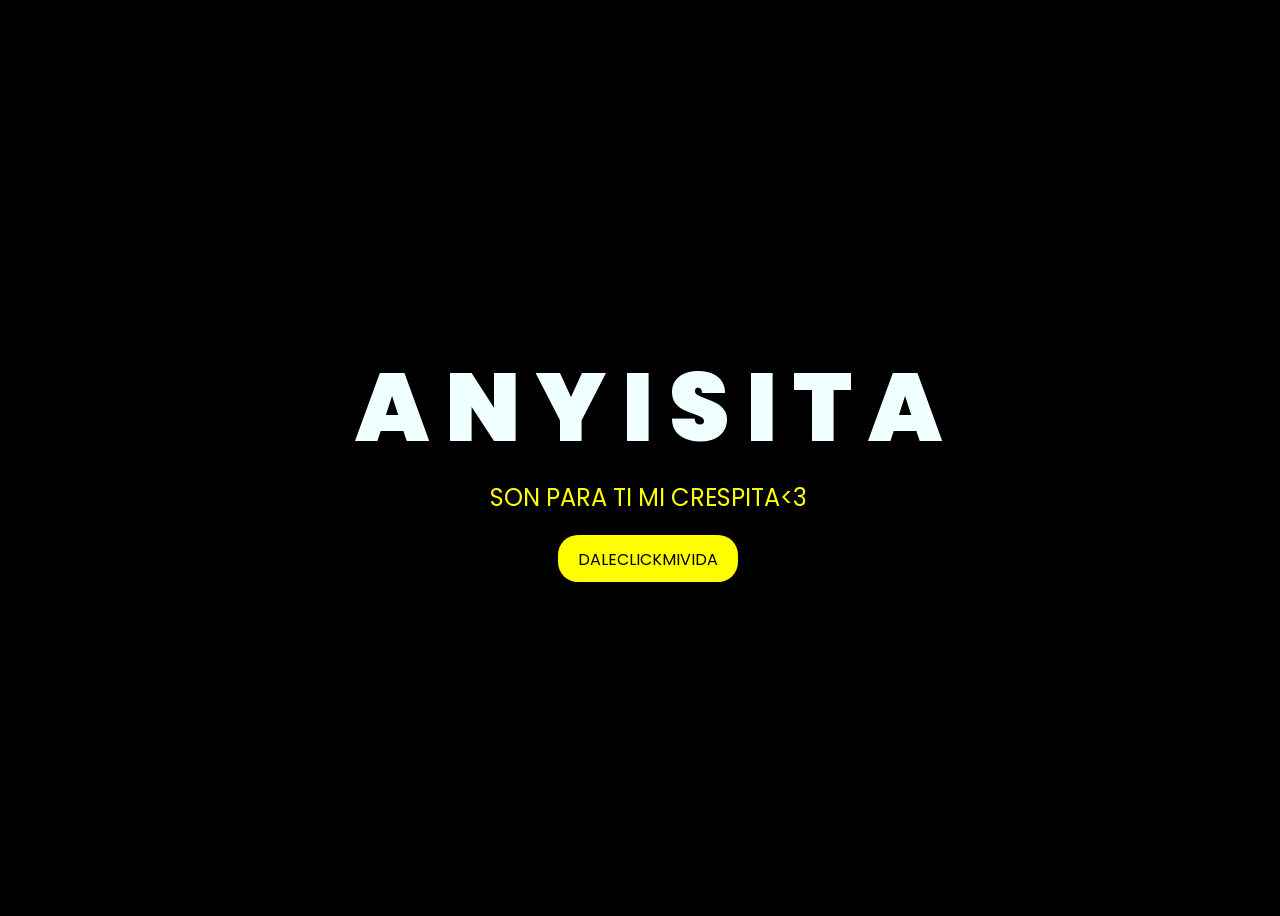
==== index.html @ 29207224 "Mover contenido a raiz y renombrar a index.html" ====
<!DOCTYPE html>
<html lang="es">
<head>
    <meta charset="UTF-8">
    <meta http-equiv="X-UA-Compatible" content="IE=edge">
    <meta name="viewport" content="width=device-width, initial-scale=1.0">
    <link rel="stylesheet" href="DATOS/css/style.css">
    <link rel="icon" href="DATOS/img/flowers.png" type="image/x-icon">
    <title>FLORES</title>
</head>
<body>
    <div class="greetings">

        <span>A</span>
        <span>N</span>
        <span>Y</span>
        <span>I</span>
        <span>S</span>
        <span>I</span>
         <span>T</span>
          <span>A</span>
    </div>
    <div class="greetings">
        <span></span>
        <span></span>
        <span></span>
        <span></span>
        <span></span>
        <span></span>
    </div>
    <div class="description">
        <span>SON PARA TI MI CRESPITA<3</span>
    </div>
    <div class="button">
        <button>
            <a href="DATOS/FLORES.html">DALECLICKMIVIDA</a>
        </button>
    </div>
</body>
</html>
---- DATOS/css/style.css ----
@import url('https://fonts.googleapis.com/css2?family=Poppins:ital,wght@0,500;1,900&display=swap');
*{
    font-family: 'Poppins',cursive;
}
body{
    color: azure;
    width: 100%;
    height: 100vh;
    display: flex;
    flex-direction: column;
    align-items: center;
    justify-content: center;
    background-color: black;
}
.greetings{
    font-size: 6rem;
    font-weight: 900;
}
.greetings > span{
    animation: glow 2.5s ease-in-out infinite;
}
@keyframes glow{
    0%, 100%{
        color: #fff;
        text-shadow: 0 0 12px #fbff00, 0 0 50px #fbff00, 0 0 100px #fbff00;
    }
    10%, 90%{
        color: #696565;
        text-shadow: none;
    }
}
.greetings > span:nth-child(2){
    animation-delay: .2s ;
}
.greetings > span:nth-child(3){
    animation-delay: .4s ;
}
.greetings > span:nth-child(4){
    animation-delay: .6s;
}
.greetings > span:nth-child(5){
    animation-delay: .8s;
}

.description{
    font-size: 1.5rem;
    margin-bottom: 20px;
}

.button a{
    text-decoration: none;
    font-size: 1rem;
    color: #111;
}

@media screen and (max-width:574px){
    .greetings{
        display: block;
        font-size: 3rem;
        font-weight: 500;
        text-align: center;
    }
    .description{
        font-size: 1rem;
    }
    
    .button a{
        font-size: .5rem;
    }
}

.description{
    color: #fbff00;
}

/* Estilo para el botón */
.button button {
    background-color: yellow; /* Fondo amarillo */
    border: none; /* Sin bordes */
    padding: 10px 20px; /* Ajusta el relleno según tu preferencia */
    font-size: 18px; /* Tamaño de fuente */
    cursor: pointer;
    position: relative; /* Necesario para el resplandor */
    border-radius: 20px; /* Esquinas redondeadas */
    transition: background-color 0.3s ease-in-out; /* Transición suave para el color de fondo */
  }
  
  /* Estilo para el enlace dentro del botón */
  .button button a {
    text-decoration: none; /* Elimina el subrayado del enlace */
    color: inherit; /* Hereda el color del texto del botón */
  }
  
  /* Efecto de resplandor al pasar el cursor sobre el botón */
  .button button:hover {
    background-color: orange; /* Cambia el color de fondo al pasar el mouse a naranja */
    box-shadow: 0 0 10px yellow, 0 0 20px yellow, 0 0 30px yellow; /* Efecto de resplandor amarillo */
  }
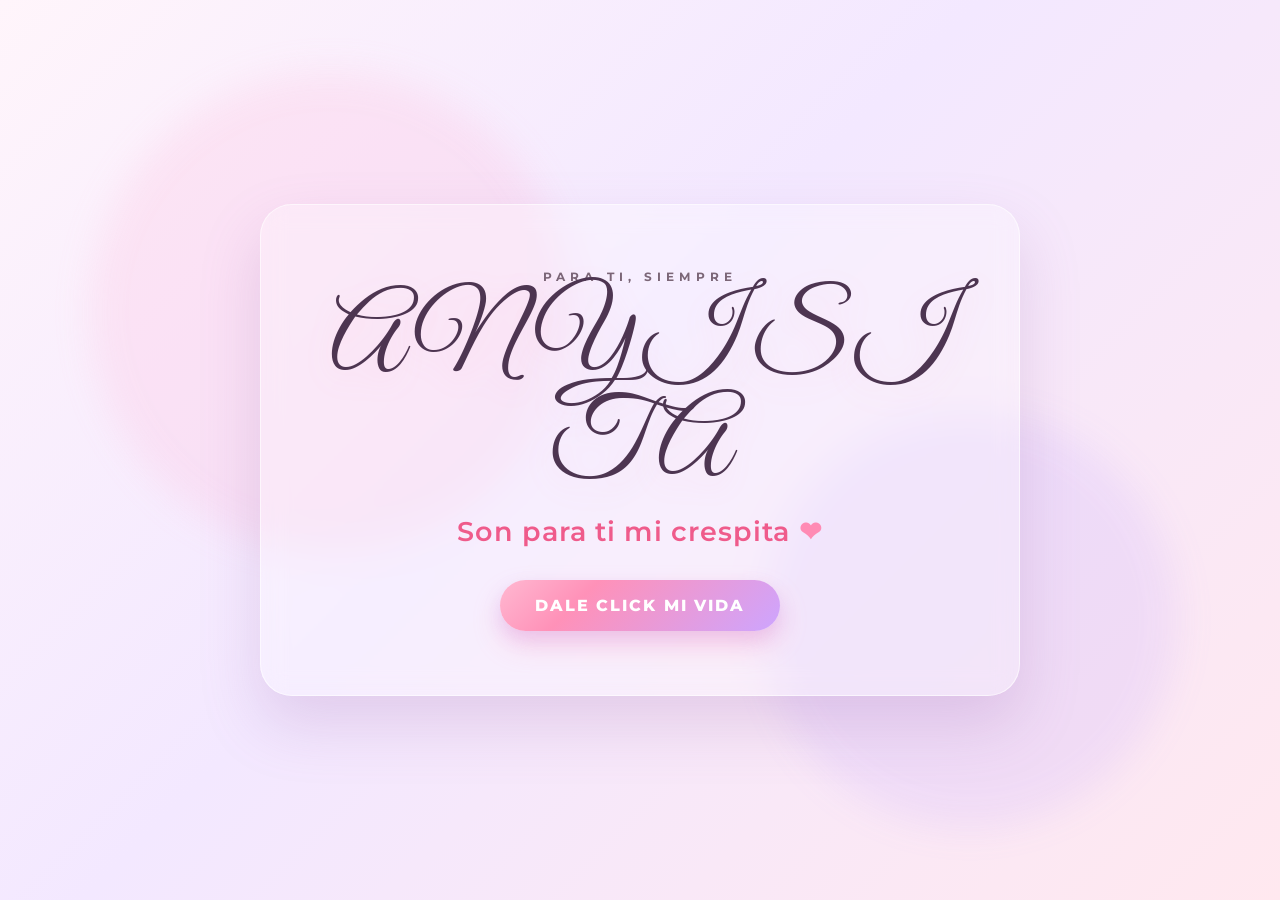
==== commit a04f1f51: "gola" ====
--- a/index.html
+++ b/index.html
@@ -1,40 +1,41 @@
 <!DOCTYPE html>
 <html lang="es">
-<head>
-    <meta charset="UTF-8">
-    <meta http-equiv="X-UA-Compatible" content="IE=edge">
-    <meta name="viewport" content="width=device-width, initial-scale=1.0">
-    <link rel="stylesheet" href="DATOS/css/style.css">
-    <link rel="icon" href="DATOS/img/flowers.png" type="image/x-icon">
-    <title>FLORES</title>
-</head>
-<body>
-    <div class="greetings">
+  <head>
+    <meta charset="UTF-8" />
+    <meta http-equiv="X-UA-Compatible" content="IE=edge" />
+    <meta name="viewport" content="width=device-width, initial-scale=1.0" />
+    <meta name="description" content="Un detalle especial para mi crespita" />
+    <title>Mi Crespita</title>
+    <link rel="preconnect" href="https://fonts.googleapis.com" />
+    <link rel="preconnect" href="https://fonts.gstatic.com" crossorigin />
+    <link href="https://fonts.googleapis.com/css2?family=Great+Vibes&family=Montserrat:wght@400;500;600;700;800&display=swap" rel="stylesheet" />
+    <link rel="stylesheet" href="./css/style.css" />
+  </head>
+  <body>
+    <div class="bg-blur bg-blur--one"></div>
+    <div class="bg-blur bg-blur--two"></div>
 
+    <main class="hero" aria-label="Mensaje romántico principal">
+      <p class="eyebrow">Para ti, siempre</p>
+
+      <h1 class="name" aria-label="Anysita">
         <span>A</span>
         <span>N</span>
         <span>Y</span>
         <span>I</span>
         <span>S</span>
         <span>I</span>
-         <span>T</span>
-          <span>A</span>
-    </div>
-    <div class="greetings">
-        <span></span>
-        <span></span>
-        <span></span>
-        <span></span>
-        <span></span>
-        <span></span>
-    </div>
-    <div class="description">
-        <span>SON PARA TI MI CRESPITA<3</span>
-    </div>
-    <div class="button">
-        <button>
-            <a href="DATOS/FLORES.html">DALECLICKMIVIDA</a>
-        </button>
-    </div>
-</body>
+        <span>T</span>
+        <span>A</span>
+      </h1>
+
+      <p class="message">Son para ti mi crespita <span aria-hidden="true">❤</span></p>
+
+      <a id="loveButton" class="cta-button" href="./FLORES.html" aria-label="Dale click mi vida">
+        DALE CLICK MI VIDA
+      </a>
+    </main>
+
+    <script src="./main.js" defer></script>
+  </body>
 </html>
--- a/css/style.css
+++ b/css/style.css
@@ -0,0 +1,242 @@
+:root {
+  --bg-1: #fff5fb;
+  --bg-2: #f3e8ff;
+  --bg-3: #ffe8ef;
+  --rose: #ff8bb4;
+  --rose-deep: #ef5b8b;
+  --lilac: #caa4ff;
+  --lavender: #9d7df6;
+  --text: #4d3551;
+  --muted: #7b6677;
+  --white: #ffffff;
+  --shadow: rgba(158, 103, 172, 0.22);
+  --shadow-strong: rgba(170, 106, 160, 0.35);
+}
+
+* {
+  box-sizing: border-box;
+}
+
+html {
+  scroll-behavior: smooth;
+}
+
+body {
+  margin: 0;
+  min-height: 100vh;
+  display: grid;
+  place-items: center;
+  position: relative;
+  overflow: hidden;
+  font-family: "Montserrat", sans-serif;
+  background: linear-gradient(135deg, var(--bg-1), var(--bg-2) 45%, var(--bg-3));
+  color: var(--text);
+}
+
+.bg-blur {
+  position: absolute;
+  border-radius: 50%;
+  filter: blur(18px);
+  opacity: 0.7;
+  pointer-events: none;
+}
+
+.bg-blur--one {
+  width: 30rem;
+  height: 30rem;
+  background: rgba(255, 180, 214, 0.32);
+  top: 8%;
+  left: 7%;
+}
+
+.bg-blur--two {
+  width: 26rem;
+  height: 26rem;
+  background: rgba(187, 158, 255, 0.24);
+  right: 8%;
+  bottom: 8%;
+}
+
+.hero {
+  position: relative;
+  z-index: 1;
+  width: min(92vw, 760px);
+  padding: clamp(2rem, 5vw, 4rem) clamp(1.2rem, 4vw, 3rem);
+  border: 1px solid rgba(255, 255, 255, 0.6);
+  border-radius: 32px;
+  text-align: center;
+  background: rgba(255, 255, 255, 0.28);
+  backdrop-filter: blur(12px);
+  -webkit-backdrop-filter: blur(12px);
+  box-shadow: 0 28px 60px var(--shadow);
+}
+
+.eyebrow {
+  margin: 0 0 0.75rem;
+  letter-spacing: 0.32rem;
+  text-transform: uppercase;
+  font-size: 0.78rem;
+  font-weight: 700;
+  color: var(--muted);
+}
+
+.name {
+  margin: 0;
+  display: flex;
+  justify-content: center;
+  flex-wrap: wrap;
+  gap: 0.12em;
+  font-family: "Great Vibes", cursive;
+  font-size: clamp(3.5rem, 8vw, 7rem);
+  line-height: 0.9;
+  font-weight: 400;
+  color: var(--text);
+  text-shadow: 0 10px 30px rgba(255, 138, 182, 0.15);
+}
+
+.name span {
+  display: inline-block;
+  animation: floatLetter 2.8s ease-in-out infinite;
+}
+
+.name span:nth-child(2) { animation-delay: 0.1s; }
+.name span:nth-child(3) { animation-delay: 0.2s; }
+.name span:nth-child(4) { animation-delay: 0.3s; }
+.name span:nth-child(5) { animation-delay: 0.4s; }
+.name span:nth-child(6) { animation-delay: 0.5s; }
+.name span:nth-child(7) { animation-delay: 0.6s; }
+.name span:nth-child(8) { animation-delay: 0.7s; }
+
+.message {
+  margin: 1.4rem auto 2rem;
+  font-size: clamp(1.1rem, 2.5vw, 1.7rem);
+  font-weight: 600;
+  color: var(--rose-deep);
+  letter-spacing: 0.04em;
+}
+
+.message span {
+  color: var(--rose);
+}
+
+.cta-button {
+  position: relative;
+  display: inline-flex;
+  align-items: center;
+  justify-content: center;
+  padding: 1rem 2.2rem;
+  border: none;
+  border-radius: 999px;
+  background: linear-gradient(135deg, #ffb8d1 0%, #ff91b8 30%, #cda5ff 100%);
+  color: var(--white);
+  text-decoration: none;
+  font-size: 0.98rem;
+  font-weight: 800;
+  letter-spacing: 0.12em;
+  box-shadow: 0 14px 28px rgba(255, 141, 185, 0.32), 0 8px 18px rgba(157, 125, 246, 0.2);
+  transition: transform 0.25s ease, box-shadow 0.25s ease, filter 0.25s ease;
+  animation: pulse 2s ease-in-out infinite;
+  overflow: hidden;
+}
+
+.cta-button::before {
+  content: "";
+  position: absolute;
+  inset: 0;
+  background: linear-gradient(120deg, transparent 0%, rgba(255, 255, 255, 0.45) 40%, transparent 100%);
+  transform: translateX(-120%);
+  transition: transform 0.6s ease;
+}
+
+.cta-button:hover,
+.cta-button:focus-visible {
+  transform: translateY(-3px) scale(1.02);
+  box-shadow: 0 18px 34px rgba(255, 141, 185, 0.38), 0 12px 24px rgba(157, 125, 246, 0.24);
+  filter: saturate(1.12);
+}
+
+.cta-button:hover::before,
+.cta-button:focus-visible::before {
+  transform: translateX(120%);
+}
+
+.cta-button.is-active {
+  transform: scale(0.97);
+}
+
+.heart-burst {
+  position: fixed;
+  inset: 0;
+  pointer-events: none;
+  z-index: 9;
+}
+
+.floating-heart {
+  position: absolute;
+  left: 50%;
+  top: 50%;
+  color: rgba(255, 124, 174, 0.9);
+  font-size: 1.2rem;
+  animation: flyHeart 1.1s ease-out forwards;
+  text-shadow: 0 0 18px rgba(255, 124, 174, 0.55);
+}
+
+@keyframes floatLetter {
+  0%, 100% {
+    transform: translateY(0px);
+    text-shadow: 0 0 12px rgba(255, 150, 200, 0.2);
+  }
+  50% {
+    transform: translateY(-8px);
+    text-shadow: 0 0 18px rgba(255, 150, 200, 0.32);
+  }
+}
+
+@keyframes pulse {
+  0%, 100% {
+    box-shadow: 0 14px 28px rgba(255, 141, 185, 0.32), 0 8px 18px rgba(157, 125, 246, 0.2);
+  }
+  50% {
+    box-shadow: 0 18px 38px rgba(255, 141, 185, 0.42), 0 10px 26px rgba(157, 125, 246, 0.3);
+  }
+}
+
+@keyframes flyHeart {
+  0% {
+    opacity: 0;
+    transform: translate(-50%, -50%) scale(0.5) rotate(0deg);
+  }
+  15% {
+    opacity: 1;
+  }
+  100% {
+    opacity: 0;
+    transform: translate(
+        calc(-50% + var(--dx)),
+        calc(-50% + var(--dy))
+      ) scale(1.4) rotate(var(--rot));
+  }
+}
+
+@media (max-width: 640px) {
+  .hero {
+    padding: 2.5rem 1.25rem;
+    border-radius: 24px;
+  }
+
+  .eyebrow {
+    letter-spacing: 0.18rem;
+    font-size: 0.7rem;
+  }
+
+  .message {
+    letter-spacing: 0.025em;
+  }
+
+  .cta-button {
+    width: 100%;
+    padding: 1rem 1.2rem;
+    letter-spacing: 0.08em;
+    font-size: 0.82rem;
+  }
+}
